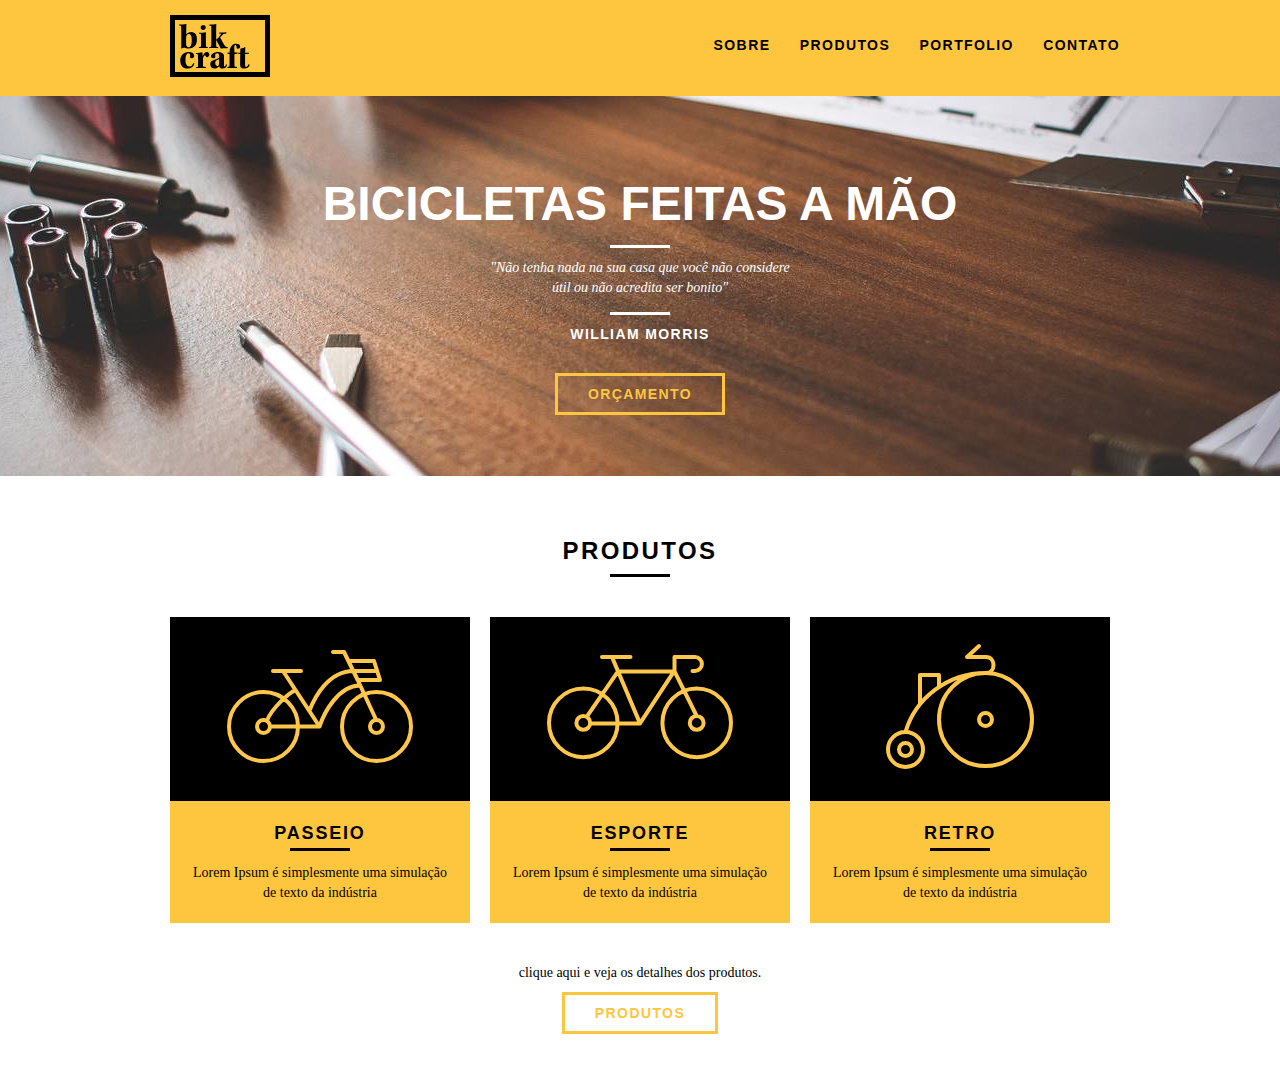
==== index.html @ c81cb688 "Initial commit" ====
<!DOCTYPE html>
<html lang="pt-br">
  <head>
    <meta charset="UTF-8" />
    <meta name="viewport" content="width=device-width, initial-scale=1.0" />
    <link rel="stylesheet" href="css/normalize.css" />
    <link rel="stylesheet" href="css/reset.css" />
    <link rel="stylesheet" href="css/grid.css" />
    <link rel="stylesheet" href="css/style.css" />
    <title>Bikcraft</title>
  </head>
  <body>
    <header class="header">
      <div class="container">
        <a href="index.html" class="grid-4">
          <img src="img/bikcraft.svg" alt="Bikcraft" />
        </a>
        <nav class="header_menu" class="grid-12">
          <ul>
            <li><a href="sobre.html">Sobre</a></li>
            <li><a href="produtos.html">Produtos</a></li>
            <li><a href="portfolio.html">Portfolio</a></li>
            <li><a href="contato.html">Contato</a></li>
          </ul>
        </nav>
      </div>
    </header>

    <section class="introducao">
      <div class="container">
        <h1>Bicicletas Feitas a Mão</h1>
        <blockquote class="quote_externo">
          <p>
            "Não tenha nada na sua casa que você não considere útil ou não acredita
            ser bonito"
          </p>
          <cite>William Morris</cite>
        </blockquote>
        <a href="produtos.html" class="btn">Orçamento</a>
      </div>
    </section>

    <section class="produtos container">
      <h2 class="subtitulo">Produtos</h2>

      <ul class="produtos_lista">
        <li class="grid-1-3">
          <div class="produtos_icone">
            <img src="img/produtos/passeio.svg" alt="Bikcraft Passeio">
          </div>
          <h3>Passeio</h3>
          <p>Lorem Ipsum é simplesmente uma simulação de texto da indústria </p>
        </li>
        <li class="grid-1-3">
          <div class="produtos_icone">
            <img src="img/produtos/esporte.svg" alt="Bikcraft Esporte">
          </div>
          <h3>Esporte</h3>
          <p>Lorem Ipsum é simplesmente uma simulação de texto da indústria </p>
        </li>
        <li class="grid-1-3">
          <div class="produtos_icone">
            <img src="img/produtos/retro.svg" alt="Bikcraft Retro">
          </div>
          <h3>Retro</h3>
          <p>Lorem Ipsum é simplesmente uma simulação de texto da indústria </p>
        </li>
      </ul>

      <div class="call">
        <p>clique aqui e veja os detalhes dos produtos.</p>
        <a href="produtos.html" class="btn btn_preto">Produtos</a>
      </div>
    </section>

    <section class="portfolio">
      
    </section>
  </body>
</html>
---- css/grid.css ----
*, *:before, *:after {
  -webkit-box-sizing: border-box; 
  -moz-box-sizing: border-box; 
  box-sizing: border-box;
}

.container {
	width: 960px;
	margin: 0 auto;
	padding: 0px;
	position: relative;
}

.container:after, .container:before {
	content: " ";
	display: table;
}

.container:after {
	clear: both;
}

.grid-1, .grid-2, .grid-3, .grid-4, .grid-5, .grid-6, .grid-7, .grid-8, .grid-9, .grid-10, .grid-11, .grid-12, .grid-13, .grid-14, .grid-15, .grid-16, .grid-1-3 {
	float: left;
	margin-left: 10px;
	margin-right: 10px;
}

.grid-1 	{width: 40px;}
.grid-2 	{width: 100px;}
.grid-3 	{width: 160px;}
.grid-4 	{width: 220px;}
.grid-5 	{width: 280px;}
.grid-6 	{width: 340px;}
.grid-7 	{width: 400px;}
.grid-8 	{width: 460px;}
.grid-9 	{width: 520px;}
.grid-10 	{width: 580px;}
.grid-11 	{width: 640px;}
.grid-12 	{width: 700px;}
.grid-13 	{width: 760px;}
.grid-14 	{width: 820px;}
.grid-15 	{width: 880px;}
.grid-16 	{width: 940px;}
.grid-1-3	{width: 300px;}
---- css/style.css ----
/* Estilos gerais */
body {
  font-family: Arial, Helvetica, sans-serif;
}

p {
  font-family: Georgia, 'Times New Roman', Times, serif;
  font-size: 14px;
  line-height: 20px;
}

.btn {
  border: 3px solid #fec63e;
  padding: 10px 30px;
  color: #fec63e;
  text-transform: uppercase;
  font-size: 14px;
  line-height: 20px;
  font-weight: bold;
  letter-spacing: .1em;
}

.btn:hover {
  color: #fff;
  border-color: #fff;
}

.btn.btn_preto:hover {
  color: #000;
  border-color: #000;
}

.subtitulo {
  font-weight: bold;
  font-size: 24px;
  line-height: 30px;
  letter-spacing: .1em;
  color: #000;
  text-transform: uppercase;
  text-align: center;
  margin-bottom: 40px;
}

.subtitulo::after {
  content: "";
  display: block;
  background-color: #000;
  margin: 8px auto;
  width: 60px;
  height: 3px;
}

/* Header */
.header {
  background-color: #fec63e;
  padding: 15px 0;
  position: fixed;
  top: 0;
  width: 100%;
  z-index: 10;
}

.header_menu {
  text-align: right;
}

.header_menu ul li {
  display: inline-block;
  margin-left: 25px;
  margin-top: 20px;
}

.header_menu ul li a {
  color: #000;
  font-weight: bold;
  text-transform: uppercase;
  letter-spacing: .1em;
  font-size: 14px;
  line-height: 20px;
  padding: 10px 0;
}

.header_menu ul li a:hover {
  color: #fff;
}

/* Introdução */
.introducao {
  margin-top: 96px;
  height: 380px;
  width: 100%;
  background: url("../img/bg.jpg") no-repeat center;
  background-size: cover;
  text-align: center;
  padding-top: 80px;
}

.introducao h1 {
  font-size: 48px;
  color: #fff;
  font-weight: bold;
  text-transform: uppercase;
}

.quote_externo {
  max-width: 320px;
  margin: 0 auto;
  color: #fff;
  margin-bottom: 40px;
}

.quote_externo p {
  font-style: italic;
}

.quote_externo p:before, .quote_externo p:after {
  content: "";
  display: block;
  background-color: #fff;
  margin: 14px auto 10px auto;
  width: 60px;
  height: 3px;
}

.quote_externo cite {
  font-style: normal;
  font-weight: bold;
  text-transform: uppercase;
  font-size: 14px;
  letter-spacing: .1em;
}

/* Produtos */
.produtos {
  padding: 60px 0;
}

.produtos_lista li {
  background-color: #fec63e;
  text-align: center;
}

.produtos_lista li h3 {
  font-weight: bold;
  font-size: 18px;
  line-height: 25px;
  margin-top: 20px;
  text-transform: uppercase;
  letter-spacing: .1em;
}

.produtos_lista li h3::after {
  content: "";
  display: block;
  background-color: #000;
  margin: 2px auto;
  width: 60px;
  height: 3px;
}

.produtos_lista li p {
  padding: 10px 20px 20px;
}

.produtos_icone {
  background: #000;
  padding: 20px;
}

.call {
  padding-top: 40px;
  text-align: center;
  clear: both;
}

.call p {
  margin-bottom: 20px;
}
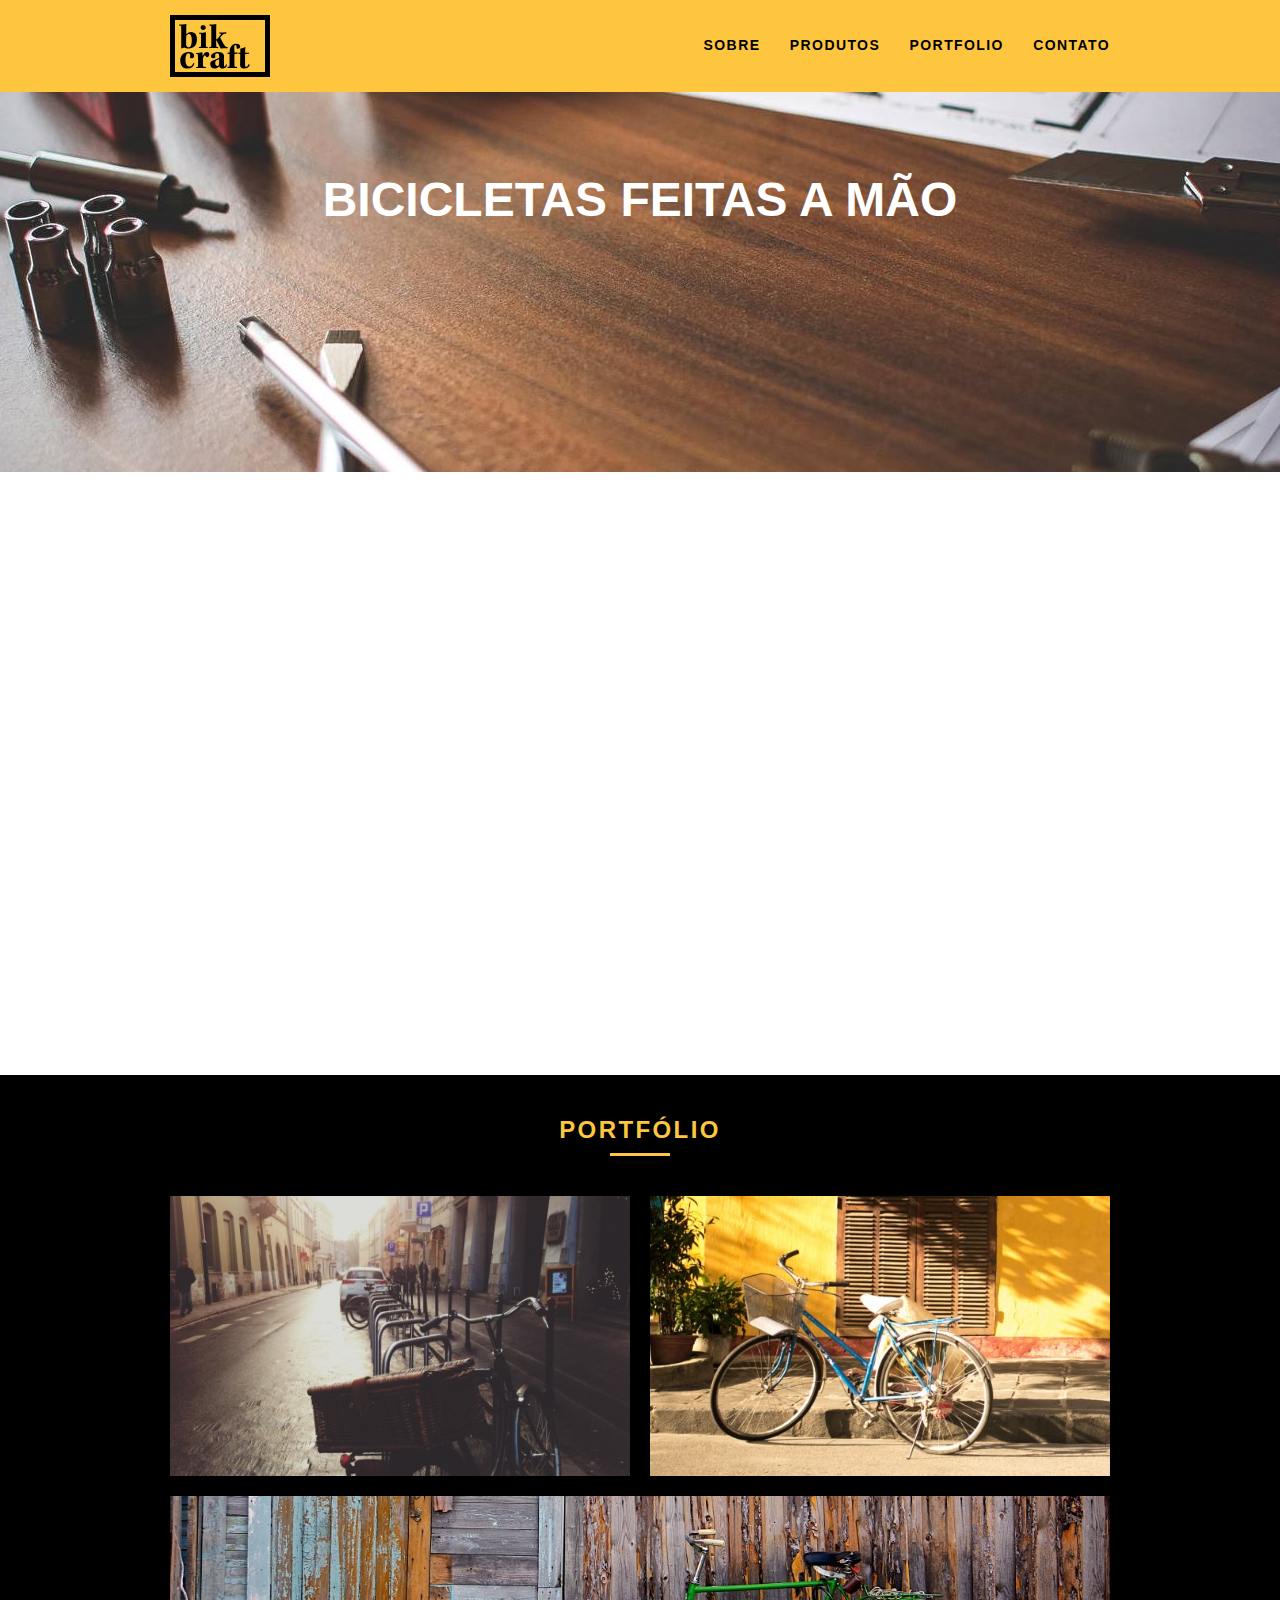
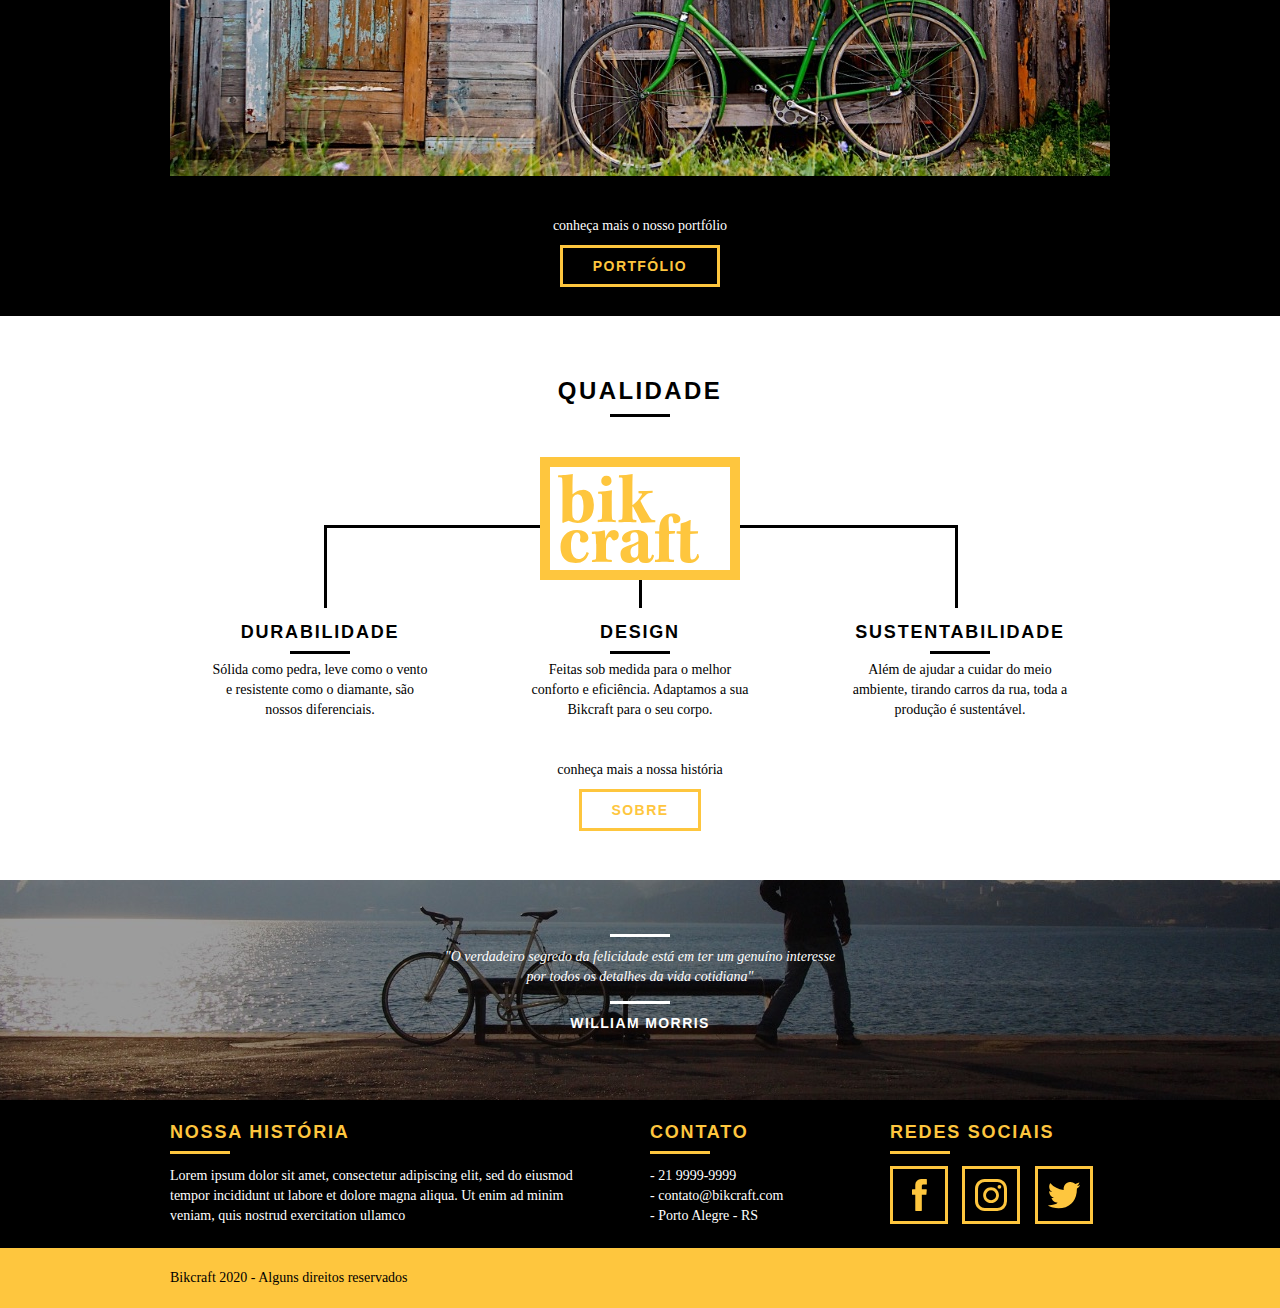
==== commit 71283078: "Conclusão do site" ====
--- a/index.html
+++ b/index.html
@@ -2,12 +2,31 @@
 <html lang="pt-br">
   <head>
     <meta charset="UTF-8" />
+    <title>Bikcraft - Bicicletas Personalizadas</title>
+    <meta
+      name="description"
+      content="Compre a sua bicicleta personalizada na Bikcraft. Possuímos modelos Passeio, Retrô e Esporte."
+    />
+    <meta property="og:type" content="website" />
+    <meta property="og:title" content="Bikcraft - Bicicletas Personalizadas" />
+    <meta
+      property="og:description"
+      content="Compre a sua bicicleta personalizada na Bikcraft. Possuímos modelos Passeio, Retrô e Esporte."
+    />
+    <meta property="og:url" content="http://bikcraft.com" />
+    <meta property="og:image" content="http://bikcraft.com/img/og-image.png" />
+
     <meta name="viewport" content="width=device-width, initial-scale=1.0" />
-    <link rel="stylesheet" href="css/normalize.css" />
-    <link rel="stylesheet" href="css/reset.css" />
-    <link rel="stylesheet" href="css/grid.css" />
-    <link rel="stylesheet" href="css/style.css" />
-    <title>Bikcraft</title>
+
+    <link rel="shortcut icon" type="image/x-icon" href="favicon.ico" />
+
+    <link rel="stylesheet" href="css/main.css" />
+
+    <script>
+      document.documentElement.classList.add("js");
+    </script>
+    <script src="./js/simple-anime.js"></script>
+    <script src="./js/script.js" defer></script>
   </head>
   <body>
     <header class="header">
@@ -15,7 +34,7 @@
         <a href="index.html" class="grid-4">
           <img src="img/bikcraft.svg" alt="Bikcraft" />
         </a>
-        <nav class="header_menu" class="grid-12">
+        <nav class="header_menu grid-12">
           <ul>
             <li><a href="sobre.html">Sobre</a></li>
             <li><a href="produtos.html">Produtos</a></li>
@@ -28,42 +47,42 @@
 
     <section class="introducao">
       <div class="container">
-        <h1>Bicicletas Feitas a Mão</h1>
-        <blockquote class="quote_externo">
-          <p>
-            "Não tenha nada na sua casa que você não considere útil ou não acredita
-            ser bonito"
+        <h1 data-anime="400" class="fadeInDown">Bicicletas Feitas a Mão</h1>
+        <blockquote data-anime="800" class="fadeInDown quote_externo">
+          <p>
+            "Não tenha nada na sua casa que você não considere útil ou não
+            acredita ser bonito"
           </p>
           <cite>William Morris</cite>
         </blockquote>
-        <a href="produtos.html" class="btn">Orçamento</a>
-      </div>
-    </section>
-
-    <section class="produtos container">
+        <a data-anime="1200" href="produtos.html" class="btn">Orçamento</a>
+      </div>
+    </section>
+
+    <section class="produtos container fadeInDown" data-anime="1600">
       <h2 class="subtitulo">Produtos</h2>
 
       <ul class="produtos_lista">
         <li class="grid-1-3">
           <div class="produtos_icone">
-            <img src="img/produtos/passeio.svg" alt="Bikcraft Passeio">
+            <img src="img/produtos/passeio.svg" alt="Bikcraft Passeio" />
           </div>
           <h3>Passeio</h3>
-          <p>Lorem Ipsum é simplesmente uma simulação de texto da indústria </p>
+          <p>Muito melhor do que passear pela orla a vidros fechados.</p>
         </li>
         <li class="grid-1-3">
           <div class="produtos_icone">
-            <img src="img/produtos/esporte.svg" alt="Bikcraft Esporte">
+            <img src="img/produtos/esporte.svg" alt="Bikcraft Esporte" />
           </div>
           <h3>Esporte</h3>
-          <p>Lorem Ipsum é simplesmente uma simulação de texto da indústria </p>
+          <p>Mais rápida do que Forrest Gump, ninguém vai pegar você.</p>
         </li>
         <li class="grid-1-3">
           <div class="produtos_icone">
-            <img src="img/produtos/retro.svg" alt="Bikcraft Retro">
+            <img src="img/produtos/retro.svg" alt="Bikcraft Retro" />
           </div>
           <h3>Retro</h3>
-          <p>Lorem Ipsum é simplesmente uma simulação de texto da indústria </p>
+          <p>O passado volta para lembrarmos o que devemos fazer no futuro.</p>
         </li>
       </ul>
 
@@ -72,9 +91,120 @@
         <a href="produtos.html" class="btn btn_preto">Produtos</a>
       </div>
     </section>
+    <!-- Fecha produtos -->
 
     <section class="portfolio">
-      
-    </section>
+      <div class="container">
+        <h2 class="subtitulo">Portfólio</h2>
+        <ul class="portfolio_lista">
+          <li class="grid-8">
+            <img src="img/portfolio/retro.jpg" alt="Bicicleta Retro" />
+          </li>
+          <li class="grid-8">
+            <img src="img/portfolio/passeio.jpg" alt="Bicicleta Passeio" />
+          </li>
+          <li class="grid-16">
+            <img src="img/portfolio/esporte.jpg" alt="Bicicleta Esporte" />
+          </li>
+        </ul>
+        <div class="call">
+          <p>conheça mais o nosso portfólio</p>
+          <a href="portfolio.html" class="btn">Portfólio</a>
+        </div>
+      </div>
+    </section>
+    <!-- Fecha portfolio -->
+
+    <section class="qualidade container">
+      <h2 class="subtitulo">Qualidade</h2>
+      <img src="img/bikcraft-qualidade.svg" alt="Bikcraft" />
+      <ul class="qualidade_lista">
+        <li class="grid-1-3">
+          <h3>Durabilidade</h3>
+          <p>
+            Sólida como pedra, leve como o vento e resistente como o diamante,
+            são nossos diferenciais.
+          </p>
+        </li>
+        <li class="grid-1-3">
+          <h3>Design</h3>
+          <p>
+            Feitas sob medida para o melhor conforto e eficiência. Adaptamos a
+            sua Bikcraft para o seu corpo.
+          </p>
+        </li>
+        <li class="grid-1-3">
+          <h3>Sustentabilidade</h3>
+          <p>
+            Além de ajudar a cuidar do meio ambiente, tirando carros da rua,
+            toda a produção é sustentável.
+          </p>
+        </li>
+      </ul>
+      <div class="call">
+        <p>conheça mais a nossa história</p>
+        <a href="sobre.html" class="btn btn_preto">sobre</a>
+      </div>
+    </section>
+    <!-- Fecha qualidade -->
+
+    <div class="quebra">
+      <blockquote class="quote_externo container">
+        <p>
+          "O verdadeiro segredo da felicidade está em ter um genuíno interesse
+          por todos os detalhes da vida cotidiana"
+        </p>
+        <cite>William Morris</cite>
+      </blockquote>
+    </div>
+
+    <footer>
+      <div class="footer">
+        <div class="container">
+          <div class="grid-8 footer_historia">
+            <h3>NOSSA HISTÓRIA</h3>
+            <p>
+              Lorem ipsum dolor sit amet, consectetur adipiscing elit, sed do
+              eiusmod tempor incididunt ut labore et dolore magna aliqua. Ut
+              enim ad minim veniam, quis nostrud exercitation ullamco
+            </p>
+          </div>
+          <div class="grid-4 footer_contato">
+            <h3>Contato</h3>
+            <ul>
+              <li>- 21 9999-9999</li>
+              <li>- contato@bikcraft.com</li>
+              <li>- Porto Alegre - RS</li>
+            </ul>
+          </div>
+          <div class="grid-4 footer_redes">
+            <h3>Redes sociais</h3>
+            <ul>
+              <li>
+                <a href="http://facebook.com" target="_blank"
+                  ><img src="img/redes-sociais/facebook.svg" alt="Facebook"
+                /></a>
+              </li>
+              <li>
+                <a href="http://instagram.com" target="_blank"
+                  ><img src="img/redes-sociais/instagram.svg" alt="Instagram"
+                /></a>
+              </li>
+              <li>
+                <a href="http://twitter.com" target="_blank"
+                  ><img src="img/redes-sociais/twitter.svg" alt="Twitter"
+                /></a>
+              </li>
+            </ul>
+          </div>
+        </div>
+      </div>
+
+      <div class="copy">
+        <div class="container">
+          <p class="grid-16">Bikcraft 2020 - Alguns direitos reservados</p>
+        </div>
+      </div>
+    </footer>
   </body>
 </html>
--- a/css/main.css
+++ b/css/main.css
@@ -0,0 +1 @@
+html{line-height:1.15;-webkit-text-size-adjust:100%}body{margin:0}main{display:block}h1{font-size:2em;margin:.67em 0}hr{box-sizing:content-box;height:0;overflow:visible}pre{font-family:monospace,monospace;font-size:1em}a{background-color:transparent}abbr[title]{border-bottom:none;text-decoration:underline;text-decoration:underline dotted}b,strong{font-weight:bolder}code,kbd,samp{font-family:monospace,monospace;font-size:1em}small{font-size:80%}sub,sup{font-size:75%;line-height:0;position:relative;vertical-align:baseline}sub{bottom:-.25em}sup{top:-.5em}img{border-style:none}button,input,optgroup,select,textarea{font-family:inherit;font-size:100%;line-height:1.15;margin:0}button,input{overflow:visible}button,select{text-transform:none}button,[type="button"],[type="reset"],[type="submit"]{-webkit-appearance:button}button::-moz-focus-inner,[type="button"]::-moz-focus-inner,[type="reset"]::-moz-focus-inner,[type="submit"]::-moz-focus-inner{border-style:none;padding:0}button:-moz-focusring,[type="button"]:-moz-focusring,[type="reset"]:-moz-focusring,[type="submit"]:-moz-focusring{outline:1px dotted ButtonText}fieldset{padding:.35em .75em .625em}legend{box-sizing:border-box;color:inherit;display:table;max-width:100%;padding:0;white-space:normal}progress{vertical-align:baseline}textarea{overflow:auto}[type="checkbox"],[type="radio"]{box-sizing:border-box;padding:0}[type="number"]::-webkit-inner-spin-button,[type="number"]::-webkit-outer-spin-button{height:auto}[type="search"]{-webkit-appearance:textfield;outline-offset:-2px}[type="search"]::-webkit-search-decoration{-webkit-appearance:none}::-webkit-file-upload-button{-webkit-appearance:button;font:inherit}details{display:block}summary{display:list-item}template{display:none}[hidden]{display:none}a{text-decoration:none}ol,ul{list-style:none}html,body,div,span,iframe,h1,h2,h3,h4,h5,h6,p,blockquote,a,em,img,dl,dt,dd,ol,ul,li,fieldset,form,label,legend,article,footer,header,nav,section,main{margin:0;padding:0;border:0;vertical-align:baseline}h1,h2,h3,h4,h5,h6,p,a,ul{font-size:1em;font-weight:400}*,:before,:after{-webkit-box-sizing:border-box;-moz-box-sizing:border-box;box-sizing:border-box}.container{width:960px;margin:0 auto;padding:0;position:relative}.container:after,.container:before{content:" ";display:table}.container:after{clear:both}.grid-1,.grid-2,.grid-3,.grid-4,.grid-5,.grid-6,.grid-7,.grid-8,.grid-9,.grid-10,.grid-11,.grid-12,.grid-13,.grid-14,.grid-15,.grid-16,.grid-1-3{float:left;margin-left:10px;margin-right:10px}.grid-1{width:40px}.grid-2{width:100px}.grid-3{width:160px}.grid-4{width:220px}.grid-5{width:280px}.grid-6{width:340px}.grid-7{width:400px}.grid-8{width:460px}.grid-9{width:520px}.grid-10{width:580px}.grid-11{width:640px}.grid-12{width:700px}.grid-13{width:760px}.grid-14{width:820px}.grid-15{width:880px}.grid-16{width:940px}.grid-1-3{width:300px}@media only screen and (min-width: 809px) and (max-width: 1039px){.container{width:768px}.grid-1{width:28px}.grid-2{width:76px}.grid-3{width:124px}.grid-4{width:172px}.grid-5{width:220px}.grid-6{width:268px}.grid-7{width:316px}.grid-8{width:364px}.grid-9{width:412px}.grid-10{width:460px}.grid-11{width:508px}.grid-12{width:556px}.grid-13{width:604px}.grid-14{width:652px}.grid-15{width:700px}.grid-16{width:748px}.grid-1-3{width:236px}}@media only screen and (max-width: 808px){.container{width:300px}.grid-1,.grid-2,.grid-3,.grid-4,.grid-5,.grid-6,.grid-7,.grid-8,.grid-9,.grid-10,.grid-11,.grid-12,.grid-13,.grid-14,.grid-15,.grid-16,.grid-1-3{width:300px;margin-bottom:20px;float:none}}body{font-family:Arial,Helvetica,sans-serif}p{font-family:Georgia,'Times New Roman',Times,serif;font-size:14px;line-height:20px}img{display:block;max-width:100%}button{cursor:pointer}.btn{border:3px solid #fec63e;padding:10px 30px;color:#fec63e;text-transform:uppercase;font-size:14px;line-height:20px;font-weight:700;letter-spacing:.1em}.btn:hover{color:#fff;border-color:#fff}.btn.btn_preto:hover{color:#000;border-color:#000}.subtitulo{font-weight:700;font-size:24px;line-height:30px;letter-spacing:.1em;color:#000;text-transform:uppercase;text-align:center;margin-bottom:40px}.subtitulo::after{content:"";display:block;background-color:#000;margin:8px auto;width:60px;height:3px}.subtitulo_interno{font-weight:700;font-size:24px;line-height:30px;letter-spacing:.1em;color:#000;text-transform:uppercase;margin-bottom:20px}.subtitulo_interno::after{content:"";display:block;background-color:#000;margin:8px 0;width:60px;height:3px}.introducao_interna{width:100%;margin-top:92px;height:160px;text-align:center;color:#fff;padding-top:30px}.introducao_interna h1{font-size:36px;font-weight:700;text-transform:uppercase}.introducao_interna h1::after{content:"";display:block;background-color:#fff;margin:6px auto 10px;width:60px;height:3px}.header{background-color:#fec63e;padding:15px 0;position:fixed;top:0;width:100%;z-index:10}.header_menu{text-align:right}.header_menu ul li{display:inline-block;margin-left:25px;margin-top:20px}.header_menu ul li a{color:#000;font-weight:700;text-transform:uppercase;letter-spacing:.1em;font-size:14px;line-height:20px;padding:10px 0}.header_menu ul li a:hover{color:#fff}.header_menu ul li a.menu_ativo{color:#fff}.introducao{margin-top:92px;height:380px;width:100%;background:url(../img/bg.jpg) no-repeat center;background-size:cover;text-align:center;padding-top:80px}.introducao h1{font-size:48px;color:#fff;font-weight:700;text-transform:uppercase}.quote_externo{max-width:320px;margin:0 auto;color:#fff;margin-bottom:40px}.quote_externo p{font-style:italic}.quote_externo p:before,.quote_externo p:after{content:"";display:block;background-color:#fff;margin:14px auto 10px;width:60px;height:3px}.quote_externo cite{font-style:normal;font-weight:700;text-transform:uppercase;font-size:14px;letter-spacing:.1em}.produtos{padding:60px 0}.produtos_lista li{background-color:#fec63e;text-align:center}.produtos_lista li img{margin:0 auto}.produtos_lista li h3{font-weight:700;font-size:18px;line-height:25px;margin-top:20px;text-transform:uppercase;letter-spacing:.1em}.produtos_lista li h3::after{content:"";display:block;background-color:#000;margin:2px auto;width:60px;height:3px}.produtos_lista li p{padding:10px 20px 20px}.produtos_icone{background:#000;padding:20px}.call{padding-top:40px;text-align:center;clear:both}.call p{margin-bottom:20px}.portfolio{width:100%;background-color:#000;padding:40px}.portfolio .subtitulo{color:#fec63e}.portfolio .subtitulo::after{background-color:#fec63e}.portfolio_lista li:last-child{margin-top:20px}.portfolio .call p{color:#fff}.qualidade{padding:60px 0}.qualidade::after{content:"";width:634px;height:83px;display:block;background:url(../img/linhas.svg) no-repeat center;position:absolute;top:209px;right:162px;z-index:-1}.qualidade img{margin:0 auto}.qualidade_lista{padding-top:20px;overflow:auto}.qualidade_lista li{text-align:center;padding:0 40px}.qualidade_lista li h3{font-weight:700;font-size:18px;line-height:25px;margin-top:20px;text-transform:uppercase;letter-spacing:.1em}.qualidade_lista li h3::after{content:"";display:block;background-color:#000;margin:6px auto;width:60px;height:3px}.quebra{width:100%;height:220px;background:url(../img/bg-footer.jpg) no-repeat center;background-size:cover;text-align:center;padding-top:40px}.quebra .quote_externo{max-width:400px}.footer{width:100%;background:#000;color:#fff;padding:20px 0}.footer h3{font-size:18px;line-height:25px;color:#fec63e;text-transform:uppercase;letter-spacing:.1em;font-weight:700}.footer h3::after{content:"";display:block;width:60px;height:3px;background:#fec63e;margin:6px 0 12px}.footer_historia{padding-right:40px}.footer_contato ul li{font-size:14px;line-height:20px;font-family:Georgia,'Times New Roman',Times,serif}.footer_redes ul li{display:inline-block;margin-right:10px}.footer_redes ul li a{border:3px solid #fec63e;display:block;padding:10px}.footer_redes ul li a:hover{border-color:#fff}.copy{background-color:#fec63e;padding:20px 0}.js [data-slide]{position:relative}.js [data-slide] > *{position:absolute;top:0;opacity:0}.js [data-slide] > .active{position:relative;opacity:1;transition:opacity 500ms;z-index:1}.js [data-slide-nav]{display:block;text-align:center;margin-top:20px}.js [data-slide-nav] button{display:inline-block;width:12px;height:12px;margin:4px;border:none;padding:0;border-radius:6px;text-indent:-99px;overflow:hidden;background:#1d1d1d}.js [data-slide-nav] button.active{background-color:#fec63e}.js [data-anime]{opacity:0}.js .fadeInDown{transform:translate3d(0,-20px,0)}.js .anime{opacity:1;transform:none;transition:opacity .8s,transform .8s}.nao_aparece{visibility:hidden;position:absolute;height:0}#form-sucesso{color:#31aa39}#form-erro{color:#f64540}.interna_sobre{background:url(../img/bg-sobre.jpg) no-repeat center;background-size:cover}.missao_sobre{padding-top:60px}.missao_sobre p{font-size:18px;line-height:25px;margin-bottom:1em;padding-right:60px}.missao_sobre ul li{font-style:18px;line-height:30px;font-family:Georgia,'Times New Roman',Times,serif}.foto_equipe{padding-top:20px}.interna_produtos{background:url(../img/bg-produtos.jpg) no-repeat center;background-size:cover}.produto_item{padding-top:60px}.produto_item h2{color:#fff;font-size:36px;text-transform:uppercase;letter-spacing:.1em;font-weight:700;position:relative;top:-180px;text-align:center;margin-bottom:-56px}.produto_item h2::after,.produto_item h2::before{content:"";display:block;background-color:#fff;margin:6px auto 8px;width:60px;height:3px}.produto_icone{background:#000;padding:70px 0}.produto_icone img{margin:0 auto}.produto_info{background:#000}.produto_info p{color:#fff;font-size:18px;line-height:25px;padding:30px 40px;height:180px}.produto_info ul li{background:#fec63e;text-transform:uppercase;font-style:18px;font-weight:700;line-height:20px;text-align:center;float:left;width:229px;height:49px;padding-top:16px}.produto_info ul li:nth-child(1),.produto_info ul li:nth-child(2){margin-bottom:2px}.produto_info ul li:nth-child(even){margin-left:2px}.orcamento{background:#000;width:100%;margin-top:60px;padding:40px 0}.orcamento h2{color:#fec63e}.orcamento h2::after{background:#fec63e}.form{padding-right:60px}.form label{display:block;color:#fff;font-family:Georgia,'Times New Roman',Times,serif;font-style:18px;line-height:25px;margin-bottom:4px}.form input{display:block;width:100%;border:4px solid #fec63e;background:none;color:#fff;padding:7px 10px;margin-bottom:10px;outline:none;font-style:14px;font-family:Georgia,'Times New Roman',Times,serif}.form textarea{display:block;width:100%;height:120px;border:4px solid #fec63e;background:none;color:#fff;padding:7px 10px;margin-bottom:20px;outline:none;font-style:14px;font-family:Georgia,'Times New Roman',Times,serif}.form button{background:none;padding:7px 40px}.orcamento_dados{color:#fff}.orcamento_dados h3{font-size:18px;line-height:25px;font-weight:700;text-transform:uppercase;color:#fec63e}.orcamento_dados span{display:block;font-size:18px;line-height:30px;font-family:Georgia,'Times New Roman',Times,serif}.orcamento_dados span:nth-of-type(2){margin-bottom:40px}.orcamento_dados p{margin:8px 0}.orcamento_dados ul{padding-right:60px}.orcamento_dados ul li{font-family:Georgia,'Times New Roman',Times,serif;font-size:14px;padding:10px 15px}.orcamento_dados ul li:nth-child(odd){background:#1d1d1d}.interna_portfolio{background:url(../img/bg-portfolio.jpg) no-repeat center;background-size:cover}.quote_clientes{padding:60px 0;max-width:460px;margin:0 auto;text-align:center}.quote_clientes p{text-align:center;font-family:Georgia,'Times New Roman',Times,serif;font-size:18px;line-height:25px;font-style:italic;margin-bottom:20px}.quote_clientes cite{font-weight:700;font-size:18px;font-style:normal}.interna_contato{background:url(../img/bg-contato.jpg) no-repeat center;background-size:cover}.contato{padding:40px 0}.contato h2::after{background:#fec63e}.contato_form{padding-right:60px}.contato_form label{display:block;font-family:Georgia,'Times New Roman',Times,serif;font-style:18px;line-height:25px;margin-bottom:4px}.contato_form input{display:block;width:100%;border:4px solid #fec63e;background:none;padding:7px 10px;margin-bottom:10px;outline:none;font-style:14px;font-family:Georgia,'Times New Roman',Times,serif}.contato_form textarea{display:block;width:100%;height:120px;border:4px solid #fec63e;background:none;padding:7px 10px;margin-bottom:20px;outline:none;font-style:14px;font-family:Georgia,'Times New Roman',Times,serif}.contato_form button{background:none;padding:7px 40px}.contato_dados h3{font-size:18px;line-height:25px;font-weight:700;text-transform:uppercase;color:#fec63e}.contato_dados span{display:block;font-size:18px;line-height:30px;font-family:Georgia,'Times New Roman',Times,serif}.contato_dados span:nth-of-type(even){margin-bottom:30px}.contato_dados p{margin:8px 0}.contato_dados ul{margin-top:10px}.contato_dados ul li{display:inline-block;margin-right:10px}.contato_dados ul li a{border:3px solid #fec63e;display:block;padding:10px}.contato_dados ul li a:hover{border-color:#000}.contato_mapa{margin-bottom:60px}@media only screen and (min-width: 809px) and (max-width: 1039px){.qualidade::after{right:66px}.qualidade_lista li{padding:0 10px}.footer ul li a{padding:6px}.footer ul li a img{width:26px;height:26px}.produto_item h2{top:-150px}.produto_icone{padding:41px 0}.produto_info p{font-size:14px;line-height:20px;padding:20px 30px;height:122px}.produto_info ul li{width:181px}}@media only screen and (max-width: 808px){.header{position:relative;padding-bottom:0}.header img{margin:0 auto}.header_menu{text-align:center}.header_menu ul li{margin:5px}.header_menu ul li a{border:4px solid #000;width:136px;display:block;float:left}.header_menu ul li a:hover{border-color:#fff}.header_menu ul li a.menu_ativo{border-color:#fff}.introducao{margin:0;padding-top:40px;background:url(../img/bg-mobile.jpg);background-size:cover}.introducao h1{font-size:36px}.introducao_interna{margin:0}.call{padding-top:10px}.qualidade::after{display:none}.qualidade_lista{overflow:hidden}.missao_sobre p{padding-right:0;font-size:14px;line-height:20px}.missao_sobre ul li{font-size:14px;line-height:25px}.produto_item h2{top:-100px;margin-bottom:-68px}.produto_icone{padding:41px 0}.produto_info p{font-size:14px;line-height:20px;height:auto;padding:20px 30px}.produto_info ul li{width:149px;height:49px;font-size:14px;line-height:20px;padding-top:14px}.form{padding-right:0}.orcamento_dados ul{padding-right:0}.contato_form{padding-right:0;margin-bottom:40px}}